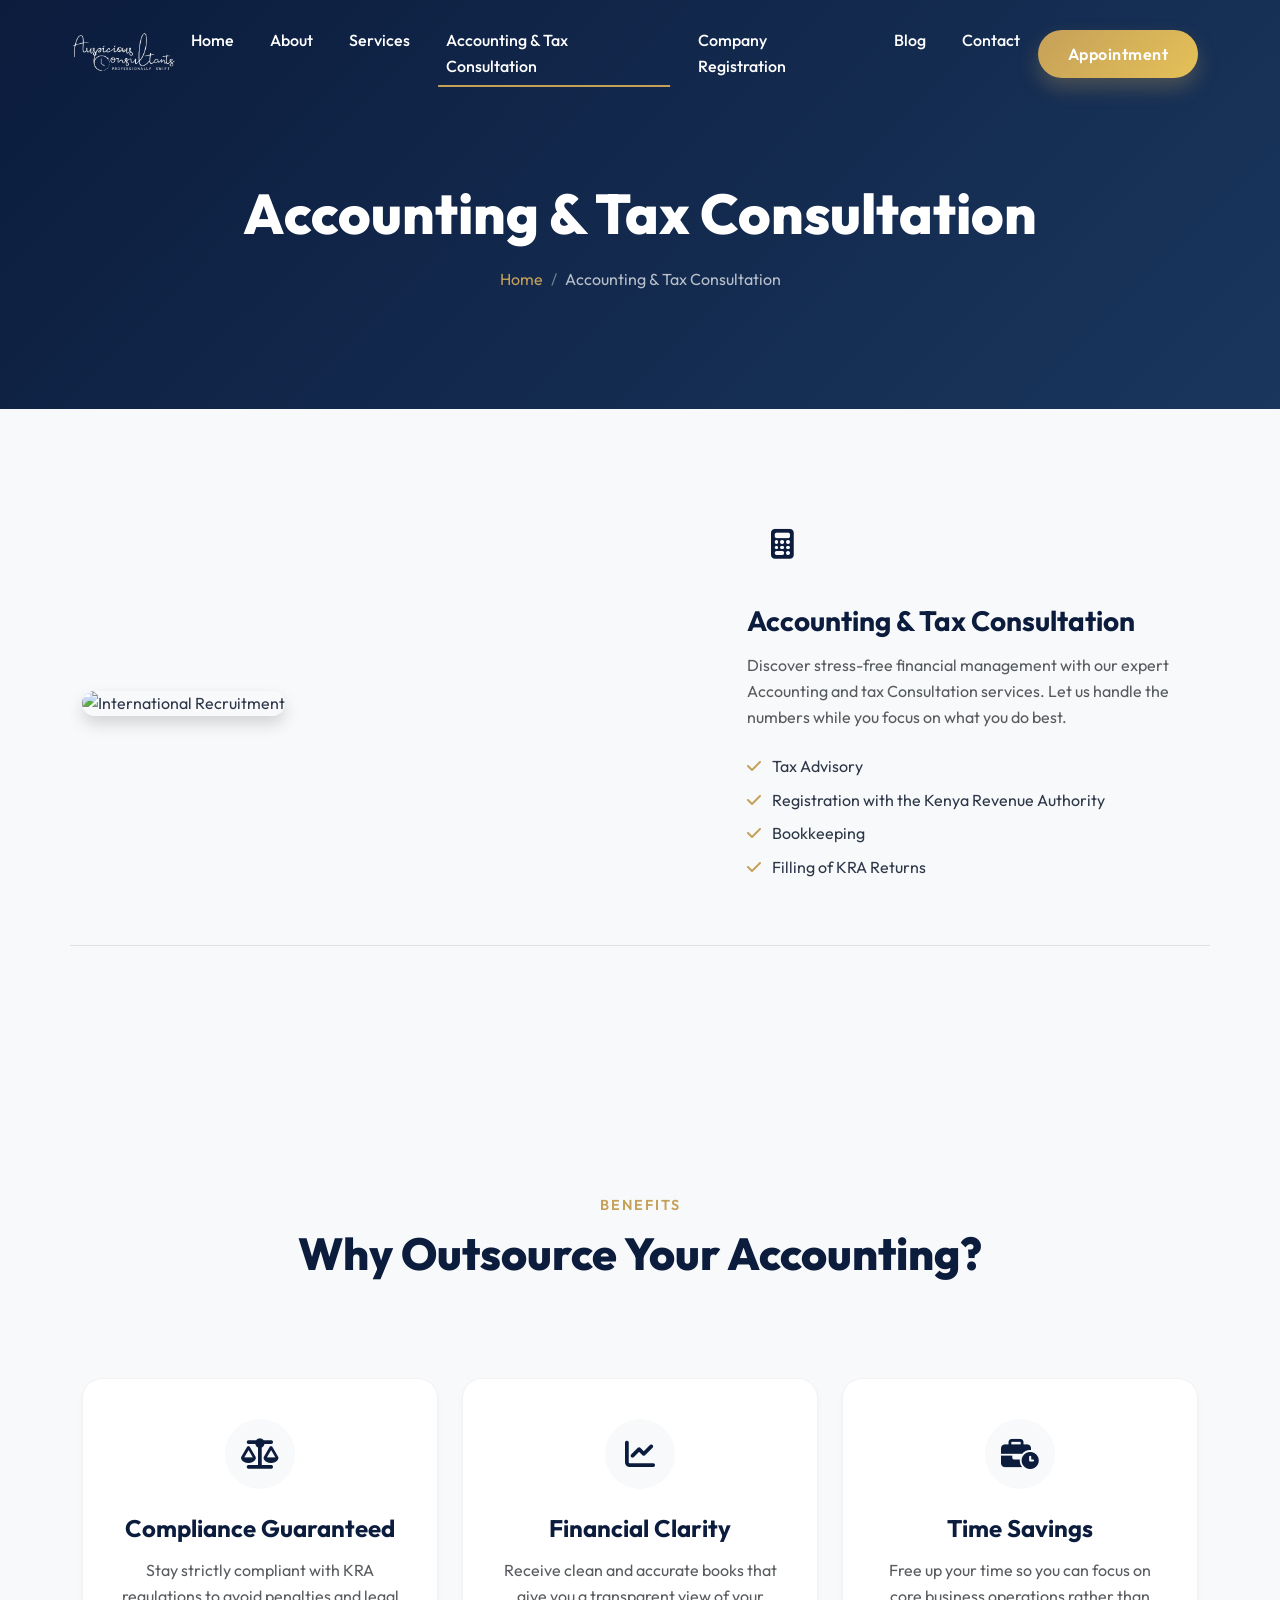
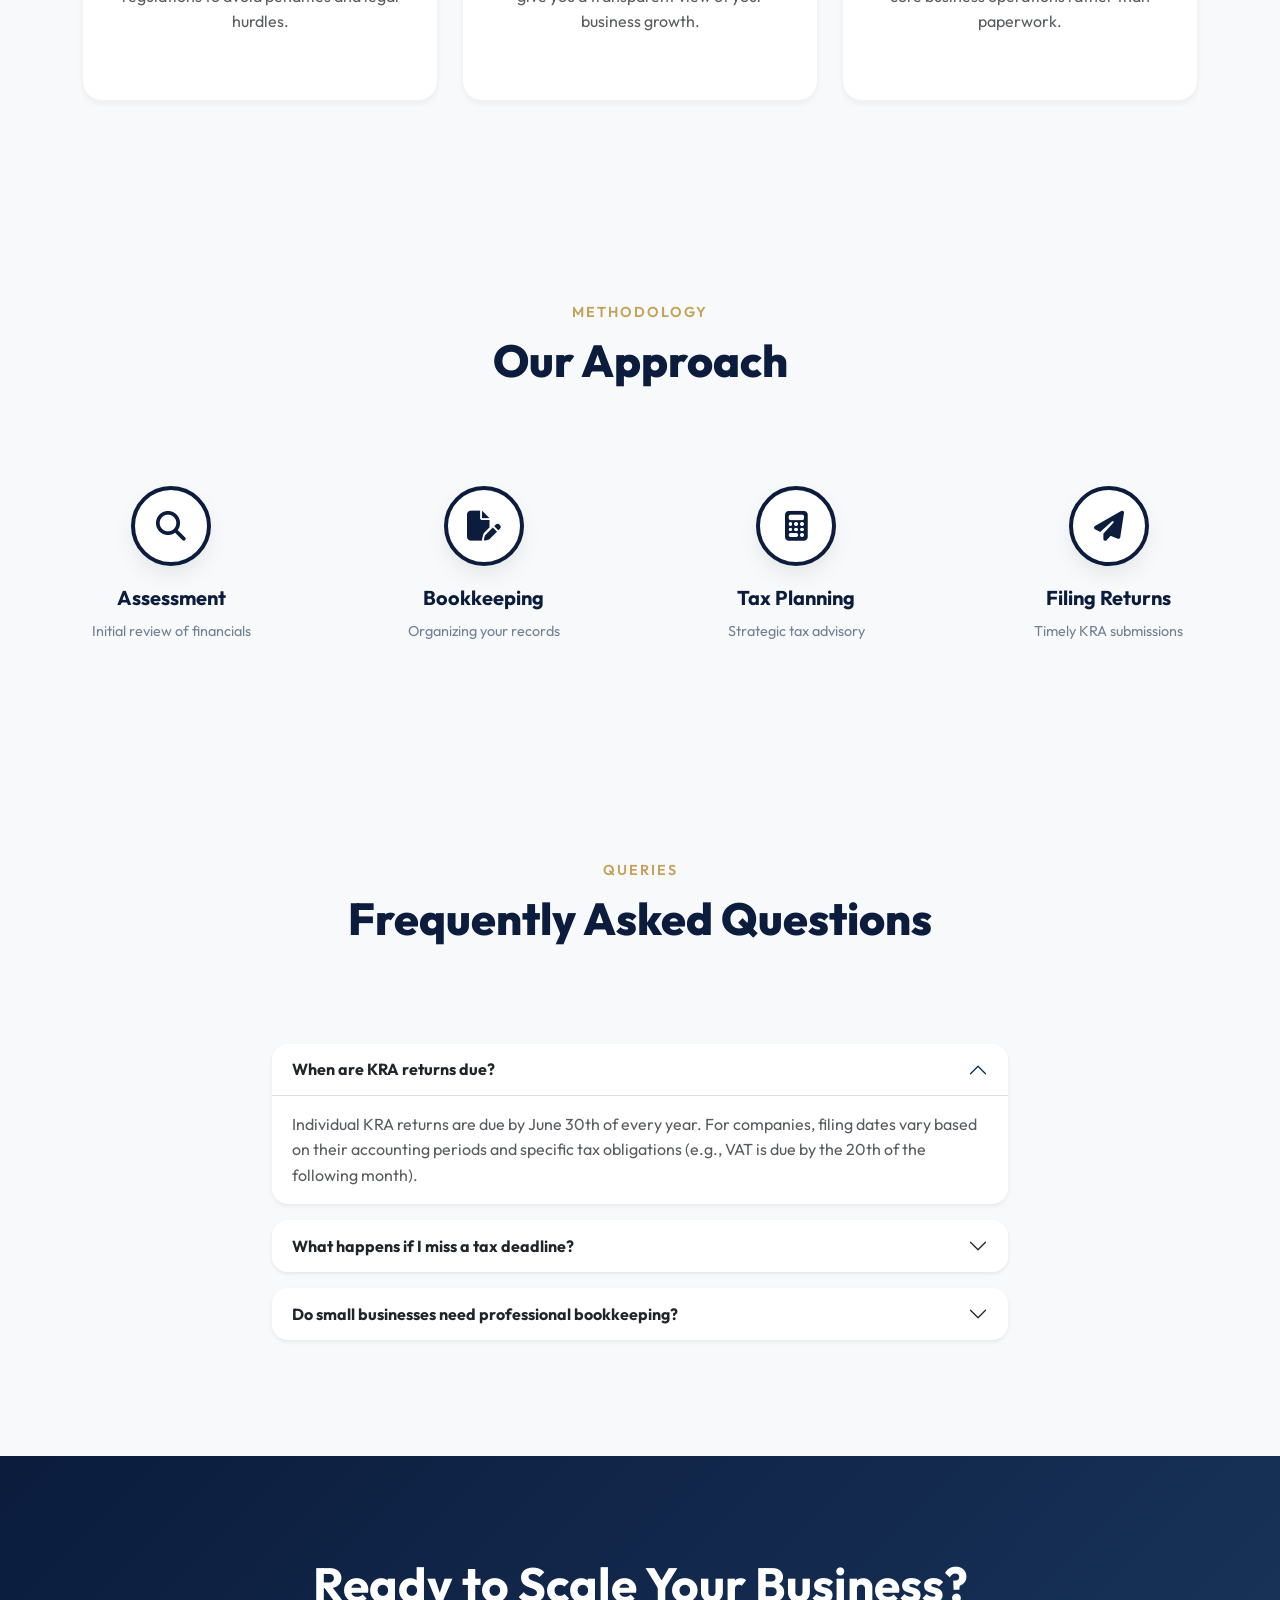
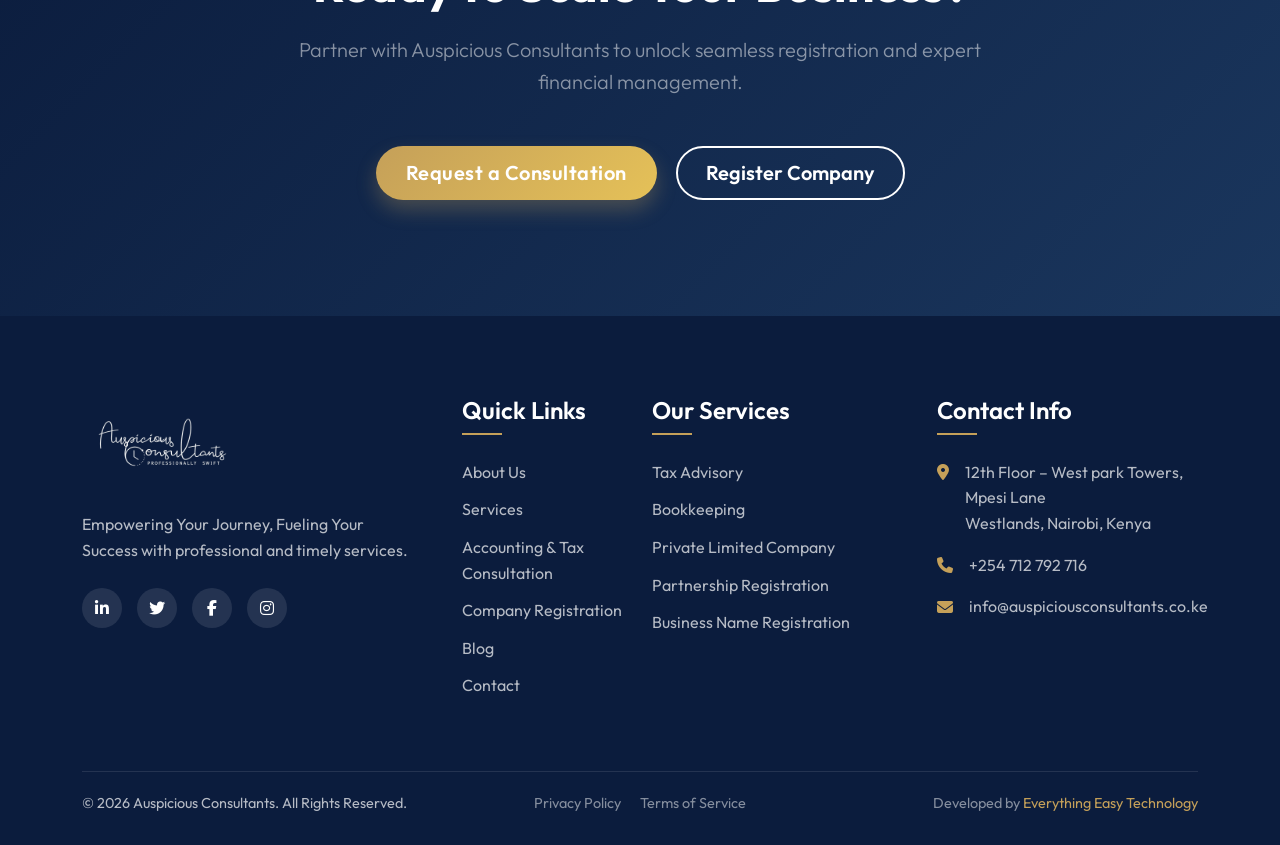
==== accounting-tax-consultation.html @ 60dd3db4 "first commit" ====
﻿<!DOCTYPE html>
<html lang="en">

<head>
    <meta charset="UTF-8">
    <meta name="viewport" content="width=device-width, initial-scale=1.0">
    <title>Accounting & Tax Consultation | Auspicious Consultants</title>
    <link href="https://fonts.googleapis.com/css2?family=Outfit:wght@300;400;500;600;700;800&display=swap"
        rel="stylesheet">
    <link href="https://cdn.jsdelivr.net/npm/bootstrap@5.3.0/dist/css/bootstrap.min.css" rel="stylesheet">
    <link rel="stylesheet" href="https://cdnjs.cloudflare.com/ajax/libs/font-awesome/6.4.0/css/all.min.css">
    <link href="https://unpkg.com/aos@2.3.1/dist/aos.css" rel="stylesheet">
    <link rel="stylesheet" href="css/style.css">
</head>

<body>

    <div id="nav-placeholder"></div>

    <!-- Page Header -->
    <section class="page-header">
        <div class="container">
            <h1 data-aos="fade-up">Accounting & Tax Consultation</h1>
            <nav aria-label="breadcrumb" data-aos="fade-up" data-aos-delay="100">
                <ol class="breadcrumb">
                    <li class="breadcrumb-item"><a href="index.html">Home</a></li>
                    <li class="breadcrumb-item active" aria-current="page">Accounting & Tax Consultation</li>
                </ol>
            </nav>
        </div>
    </section>

    <!-- Detailed Services -->
    <section class="section-padding">
        <div class="container">
            <div class="row align-items-center mb-5 pb-5 border-bottom" data-aos="fade-up">
                <div class="col-lg-6">
                    <img src="https://images.unsplash.com/photo-1573164713988-8665fc963095?auto=format&fit=crop&q=80&w=1000"
                        class="img-fluid rounded-4 shadow" alt="International Recruitment">
                </div>
                <div class="col-lg-5 offset-lg-1 mt-4 mt-lg-0">
                    <div class="service-icon"><i class="fa-solid fa-calculator"></i></div>
                    <h3 class="mb-3 text-primary-theme">Accounting & Tax Consultation</h3>
                    <p class="text-muted">Discover stress-free financial management with our expert Accounting and tax
                        Consultation services. Let us handle the numbers while you focus on what you do best.</p>
                    <ul class="list-unstyled mt-4">
                        <li class="mb-2"><i class="fa-solid fa-check text-accent me-2"></i> Tax Advisory</li>
                        <li class="mb-2"><i class="fa-solid fa-check text-accent me-2"></i> Registration with the Kenya
                            Revenue Authority</li>
                        <li class="mb-2"><i class="fa-solid fa-check text-accent me-2"></i> Bookkeeping</li>
                        <li class="mb-2"><i class="fa-solid fa-check text-accent me-2"></i> Filling of KRA Returns</li>
                    </ul>
                </div>
            </div>
        </div>
    </section>

    <!-- Why Outsource -->
    <section class="section-padding bg-light-gray">
        <div class="container">
            <div class="row text-center mb-5" data-aos="fade-up">
                <div class="col-lg-8 mx-auto">
                    <div class="section-title text-center">
                        <span class="section-subtitle">Benefits</span>
                        <h2>Why Outsource Your Accounting?</h2>
                    </div>
                </div>
            </div>
            <div class="row g-4">
                <div class="col-lg-4 col-md-6" data-aos="fade-up" data-aos-delay="100">
                    <div class="service-card text-center">
                        <div class="service-icon mx-auto"><i class="fa-solid fa-scale-balanced"></i></div>
                        <h4>Compliance Guaranteed</h4>
                        <p class="text-muted">Stay strictly compliant with KRA regulations to avoid penalties and legal
                            hurdles.</p>
                    </div>
                </div>
                <div class="col-lg-4 col-md-6" data-aos="fade-up" data-aos-delay="200">
                    <div class="service-card text-center">
                        <div class="service-icon mx-auto"><i class="fa-solid fa-chart-line"></i></div>
                        <h4>Financial Clarity</h4>
                        <p class="text-muted">Receive clean and accurate books that give you a transparent view of your
                            business growth.</p>
                    </div>
                </div>
                <div class="col-lg-4 col-md-6" data-aos="fade-up" data-aos-delay="300">
                    <div class="service-card text-center">
                        <div class="service-icon mx-auto"><i class="fa-solid fa-business-time"></i></div>
                        <h4>Time Savings</h4>
                        <p class="text-muted">Free up your time so you can focus on core business operations rather than
                            paperwork.</p>
                    </div>
                </div>
            </div>
        </div>
    </section>

    <!-- Our Process Timeline -->
    <section class="section-padding">
        <div class="container">
            <div class="row text-center mb-5" data-aos="fade-up">
                <div class="col-lg-8 mx-auto">
                    <div class="section-title text-center">
                        <span class="section-subtitle">Methodology</span>
                        <h2>Our Approach</h2>
                    </div>
                </div>
            </div>
            <div class="timeline" data-aos="fade-up" data-aos-delay="200">
                <div class="timeline-step">
                    <div class="timeline-icon"><i class="fa-solid fa-magnifying-glass"></i></div>
                    <div class="timeline-content">
                        <h5>Assessment</h5>
                        <p>Initial review of financials</p>
                    </div>
                </div>
                <div class="timeline-step">
                    <div class="timeline-icon"><i class="fa-solid fa-file-pen"></i></div>
                    <div class="timeline-content">
                        <h5>Bookkeeping</h5>
                        <p>Organizing your records</p>
                    </div>
                </div>
                <div class="timeline-step">
                    <div class="timeline-icon"><i class="fa-solid fa-calculator"></i></div>
                    <div class="timeline-content">
                        <h5>Tax Planning</h5>
                        <p>Strategic tax advisory</p>
                    </div>
                </div>
                <div class="timeline-step">
                    <div class="timeline-icon"><i class="fa-solid fa-paper-plane"></i></div>
                    <div class="timeline-content">
                        <h5>Filing Returns</h5>
                        <p>Timely KRA submissions</p>
                    </div>
                </div>
            </div>
        </div>
    </section>

    <!-- FAQ Section -->
    <section class="section-padding bg-light-gray">
        <div class="container">
            <div class="row align-items-center mb-5" data-aos="fade-up">
                <div class="col-lg-8 mx-auto text-center">
                    <div class="section-title">
                        <span class="section-subtitle">Queries</span>
                        <h2>Frequently Asked Questions</h2>
                    </div>
                </div>
            </div>
            <div class="row justify-content-center" data-aos="fade-up" data-aos-delay="100">
                <div class="col-lg-8">
                    <div class="accordion" id="accountingFaq">
                        <div class="accordion-item border-0 shadow-sm mb-3 rounded-4 overflow-hidden">
                            <h2 class="accordion-header">
                                <button class="accordion-button bg-white text-dark fw-bold" type="button"
                                    data-bs-toggle="collapse" data-bs-target="#faq1">
                                    When are KRA returns due?
                                </button>
                            </h2>
                            <div id="faq1" class="accordion-collapse collapse show" data-bs-parent="#accountingFaq">
                                <div class="accordion-body text-muted">
                                    Individual KRA returns are due by June 30th of every year. For companies, filing
                                    dates vary based on their accounting periods and specific tax obligations (e.g., VAT
                                    is due by the 20th of the following month).
                                </div>
                            </div>
                        </div>
                        <div class="accordion-item border-0 shadow-sm mb-3 rounded-4 overflow-hidden">
                            <h2 class="accordion-header">
                                <button class="accordion-button collapsed bg-white text-dark fw-bold" type="button"
                                    data-bs-toggle="collapse" data-bs-target="#faq2">
                                    What happens if I miss a tax deadline?
                                </button>
                            </h2>
                            <div id="faq2" class="accordion-collapse collapse" data-bs-parent="#accountingFaq">
                                <div class="accordion-body text-muted">
                                    Missing a tax deadline usually attracts penalties and interest from the Kenya
                                    Revenue Authority. We help you stay compliant by reminding you of due dates and
                                    filing on your behalf well in advance.
                                </div>
                            </div>
                        </div>
                        <div class="accordion-item border-0 shadow-sm mb-3 rounded-4 overflow-hidden">
                            <h2 class="accordion-header">
                                <button class="accordion-button collapsed bg-white text-dark fw-bold" type="button"
                                    data-bs-toggle="collapse" data-bs-target="#faq3">
                                    Do small businesses need professional bookkeeping?
                                </button>
                            </h2>
                            <div id="faq3" class="accordion-collapse collapse" data-bs-parent="#accountingFaq">
                                <div class="accordion-body text-muted">
                                    Absolutely. Professional bookkeeping ensures that your business finances are tracked
                                    accurately, which is essential for assessing business health, securing loans, and
                                    filing accurate tax returns.
                                </div>
                            </div>
                        </div>
                    </div>
                </div>
            </div>
        </div>
    </section>

    <!-- Call to Action -->
    <section class="cta-section">
        <div class="container">
            <div class="row justify-content-center">
                <div class="col-lg-8 text-center cta-content" data-aos="zoom-in">
                    <h2>Ready to Scale Your Business?</h2>
                    <p class="lead mb-5 text-white-50">Partner with Auspicious Consultants to unlock seamless
                        registration and expert financial management.</p>
                    <a href="contact.html" class="btn btn-premium btn-lg me-3 mb-3">Request a Consultation</a>
                    <a href="company-registration.html"
                        class="btn btn-outline-premium text-white border-white btn-lg mb-3">Register Company</a>
                </div>
            </div>
        </div>
    </section>

    <div id="footer-placeholder"></div>

    <script src="https://cdn.jsdelivr.net/npm/bootstrap@5.3.0/dist/js/bootstrap.bundle.min.js"></script>
    <script src="https://unpkg.com/aos@2.3.1/dist/aos.js"></script>
    <script src="js/main.js"></script>
</body>

</html>
---- css/style.css ----
:root {
  --primary-color: #0b1c3d; /* Deep Navy Blue */
  --secondary-color: #1a365d;
  --accent-color: #c5a059; /* Premium Gold */
  --accent-hover: #d4af37;
  --text-dark: #2d3748;
  --text-light: #718096;
  --bg-light: #f8f9fa; /* Soft Gray */
  --white: #ffffff;
  --glass-bg: rgba(255, 255, 255, 0.1);
  --glass-border: rgba(255, 255, 255, 0.2);
  --shadow-sm: 0 4px 6px -1px rgba(0, 0, 0, 0.05);
  --shadow-md: 0 10px 25px -5px rgba(0, 0, 0, 0.1);
  --shadow-lg: 0 25px 50px -12px rgba(0, 0, 0, 0.15);
  --transition: all 0.3s cubic-bezier(0.25, 0.8, 0.25, 1);
  --gradient-gold: linear-gradient(135deg, #c5a059 0%, #e5c158 100%);
  --gradient-dark: linear-gradient(135deg, #0b1c3d 0%, #1a365d 100%);
}

body,
html {
  font-family: "Outfit", sans-serif;
  color: var(--text-dark);
  background-color: var(--bg-light);
  line-height: 1.6;
  overflow-x: hidden !important;
  width: 100%;
  position: relative;
}

h1,
h2,
h3,
h4,
h5,
h6 {
  font-weight: 700;
  color: var(--primary-color);
  margin-bottom: 1rem;
}

a {
  text-decoration: none;
  color: var(--primary-color);
  transition: var(--transition);
}

a:hover {
  color: var(--accent-color);
}

/* Utilities */
.text-primary-theme {
  color: var(--primary-color) !important;
}
.text-accent {
  color: var(--accent-color) !important;
}
.bg-primary-theme {
  background-color: var(--primary-color) !important;
}
.bg-accent {
  background-color: var(--accent-color) !important;
}
.bg-light-gray {
  background-color: var(--bg-light) !important;
}
.section-padding {
  padding: 100px 0;
}

/* Buttons */
.btn-premium {
  background: var(--gradient-gold);
  color: var(--white);
  border: none;
  padding: 12px 30px;
  border-radius: 50px;
  font-weight: 600;
  letter-spacing: 0.5px;
  transition: var(--transition);
  box-shadow: 0 10px 20px rgba(197, 160, 89, 0.3);
  position: relative;
  overflow: hidden;
  z-index: 1;
}

.btn-premium::before {
  content: "";
  position: absolute;
  top: 0;
  left: 0;
  right: 0;
  bottom: 0;
  background: linear-gradient(135deg, #e5c158 0%, #c5a059 100%);
  z-index: -1;
  transition: opacity 0.3s ease;
  opacity: 0;
}

.btn-premium:hover {
  color: var(--white);
  transform: translateY(-3px);
  box-shadow: 0 15px 25px rgba(197, 160, 89, 0.4);
}

.btn-premium:hover::before {
  opacity: 1;
}

.btn-outline-premium {
  background: transparent;
  color: var(--primary-color);
  border: 2px solid var(--accent-color);
  padding: 10px 28px;
  border-radius: 50px;
  font-weight: 600;
  transition: var(--transition);
}

.btn-outline-premium:hover {
  background: var(--accent-color);
  color: var(--white);
  transform: translateY(-3px);
}

/* Navbar */
.navbar {
  transition: var(--transition);
  padding: 20px 0;
  background: transparent;
  z-index: 1030;
}

.navbar.scrolled {
  background: rgba(255, 255, 255, 0.95);
  padding: 5px 0;
  box-shadow: var(--shadow-sm);
}

.navbar-brand {
  font-size: 1.8rem;
  font-weight: 800;
  color: var(--white) !important;
  letter-spacing: 1px;
}

.navbar.scrolled .navbar-brand {
  color: var(--primary-color) !important;
}

.navbar-brand span {
  color: var(--accent-color);
}

.navbar-logo.logo-white {
  transform: scale(1.6);
}

/* Mobile Navbar - Remove scaling */
@media (max-width: 991px) {
  .navbar-logo.logo-white {
    transform: scale(1);
  }

  .navbar {
    padding: 1px 0;
  }

  .offcanvas-body {
    overflow-y: auto;
    min-height: 100svh;
  }
}

.nav-link {
  color: var(--white) !important;
  font-weight: 500;
  margin: 0 10px;
  position: relative;
}

.navbar.scrolled .nav-link {
  color: var(--primary-color) !important;
}

.nav-link::after {
  content: "";
  position: absolute;
  width: 0;
  height: 2px;
  bottom: 0;
  left: 50%;
  background-color: var(--accent-color);
  transition: all 0.3s ease;
  transform: translateX(-50%);
}

.nav-link:hover::after,
.nav-link.active::after {
  width: 100%;
}

.navbar.scrolled .nav-link:hover,
.navbar.scrolled .nav-link.active {
  color: var(--accent-color) !important;
}

/* Hero Section */
.hero {
  position: relative;
  height: 100vh;
  min-height: 800px;
  background: var(--gradient-dark);
  display: flex;
  align-items: center;
  overflow: hidden;
  color: var(--white);
}

.hero::after {
  content: "";
  position: absolute;
  top: 0;
  right: 0;
  bottom: 0;
  left: 0;
  background: url("https://images.unsplash.com/photo-1497366216548-37526070297c?auto=format&fit=crop&q=80&w=1920")
    center/cover no-repeat;
  opacity: 0.15;
  mix-blend-mode: luminosity;
}

.hero-content {
  position: relative;
  z-index: 2;
}

.hero-subtitle {
  color: var(--accent-color);
  font-weight: 600;
  letter-spacing: 2px;
  text-transform: uppercase;
  margin-bottom: 20px;
  display: inline-block;
}

.hero-title {
  font-size: 4.5rem;
  font-weight: 800;
  line-height: 1.1;
  margin-bottom: 30px;
  color: var(--white);
}

.hero-text {
  font-size: 1.2rem;
  color: rgba(255, 255, 255, 0.8);
  margin-bottom: 40px;
  max-width: 500px;
}

/* Hero Right Side - Glassmorphism cards */
.hero-visual {
  position: relative;
  z-index: 2;
  height: 500px;
  display: flex;
  align-items: center;
  justify-content: center;
  /* background: red; */
}

.glass-card {
  background: var(--glass-bg);
  backdrop-filter: blur(12px);
  -webkit-backdrop-filter: blur(12px);
  border: 1px solid var(--glass-border);
  border-radius: 24px;
  padding: 30px;
  box-shadow: 0 30px 60px rgba(0, 0, 0, 0.3);
  position: absolute;
  transition: transform 0.5s ease;
}

.glass-card:hover {
  transform: translateY(-10px);
}

.gc-1 {
  top: 10%;
  left: 0;
  width: 280px;
  animation: float 6s ease-in-out infinite;
}

.gc-2 {
  bottom: 0%;
  right: 60%;
  width: 250px;
  animation: float 8s ease-in-out infinite alternate;
}

.gc-3 {
  top: 40%;
  left: 40%;
  width: 320px;
  z-index: 3;
  animation: float 7s ease-in-out infinite reverse;
}

.glass-icon {
  width: 60px;
  height: 60px;
  background: rgba(255, 255, 255, 0.15);
  border-radius: 50%;
  display: flex;
  align-items: center;
  justify-content: center;
  font-size: 24px;
  color: var(--accent-color);
  margin-bottom: 20px;
}

@keyframes float {
  0% {
    transform: translateY(0px);
  }
  50% {
    transform: translateY(-20px);
  }
  100% {
    transform: translateY(0px);
  }
}

.hover-lift {
  transition: transform 0.3s ease;
}

.hover-lift:hover {
  transform: translateY(-10px);
}

/* Section Titles */
.section-title {
  position: relative;
  margin-bottom: 50px;
}

.section-subtitle {
  color: var(--accent-color);
  font-weight: 600;
  text-transform: uppercase;
  letter-spacing: 2px;
  margin-bottom: 10px;
  display: block;
  font-size: 0.9rem;
}

.section-title h2 {
  font-size: 2.8rem;
  font-weight: 800;
  color: var(--primary-color);
}

/* Companies Slider */
.trusted-by {
  background: var(--white);
  padding: 60px 0;
  border-bottom: 1px solid rgba(0, 0, 0, 0.05);
}

.logo-slider {
  display: flex;
  align-items: center;
  justify-content: space-between;
  opacity: 0.6;
  filter: grayscale(100%);
  transition: var(--transition);
}

.logo-slider:hover {
  opacity: 1;
  filter: grayscale(0%);
}

.logo-slider img {
  max-height: 40px;
  width: auto;
  margin: 0 20px;
  transition: all 0.3s ease;
}

.logo-slider img:hover {
  transform: scale(1.1);
  filter: grayscale(0%);
  opacity: 1;
}

/* About Section */
.about-image {
  position: relative;
  border-radius: 20px;
  overflow: hidden;
  box-shadow: var(--shadow-lg);
}

.about-image img {
  width: 100%;
  display: block;
  transition: transform 0.5s ease;
}

.about-image:hover img {
  transform: scale(1.05);
}

.experience-badge {
  position: absolute;
  bottom: -30px;
  right: -30px;
  background: var(--gradient-gold);
  color: var(--white);
  padding: 40px;
  border-radius: 50%;
  text-align: center;
  box-shadow: 0 15px 30px rgba(197, 160, 89, 0.4);
  z-index: 2;
  width: 180px;
  height: 180px;
  display: flex;
  flex-direction: column;
  justify-content: center;
  align-items: center;
}

.experience-badge h3 {
  font-size: 3rem;
  font-weight: 800;
  color: var(--white);
  margin: 0;
  line-height: 1;
}

.experience-badge p {
  font-size: 1rem;
  font-weight: 600;
  margin: 0;
  text-transform: uppercase;
  letter-spacing: 1px;
}

/* Services */
.service-card {
  background: var(--white);
  border-radius: 20px;
  padding: 40px 30px;
  box-shadow: var(--shadow-sm);
  transition: var(--transition);
  position: relative;
  z-index: 1;
  overflow: hidden;
  height: 100%;
  border: 1px solid rgba(0, 0, 0, 0.05);
}

.service-card::before {
  content: "";
  position: absolute;
  top: 0;
  left: 0;
  right: 0;
  height: 4px;
  background: var(--gradient-gold);
  transform: scaleX(0);
  transform-origin: left;
  transition: transform 0.4s ease;
}

.service-card:hover {
  transform: translateY(-10px);
  box-shadow: var(--shadow-lg);
}

.service-card:hover::before {
  transform: scaleX(1);
}

.service-icon {
  width: 70px;
  height: 70px;
  background: var(--bg-light);
  border-radius: 50%;
  display: flex;
  align-items: center;
  justify-content: center;
  font-size: 30px;
  color: var(--primary-color);
  margin-bottom: 25px;
  transition: var(--transition);
}

.service-card:hover .service-icon {
  background: var(--primary-color);
  color: var(--white);
}

.service-card h4 {
  font-weight: 700;
  margin-bottom: 15px;
}

.service-card p {
  color: var(--text-light);
  margin-bottom: 25px;
}

.service-link {
  color: var(--accent-color);
  font-weight: 600;
  display: inline-flex;
  align-items: center;
}

.service-link i {
  margin-left: 5px;
  transition: transform 0.3s ease;
}

.service-card:hover .service-link i {
  transform: translateX(5px);
}

/* Industries Section */
.industry-card {
  position: relative;
  border-radius: 20px;
  overflow: hidden;
  height: 300px;
  margin-bottom: 30px;
  box-shadow: var(--shadow-md);
}

.industry-card img {
  width: 100%;
  height: 100%;
  object-fit: cover;
  transition: transform 0.7s ease;
}

.industry-overlay {
  position: absolute;
  top: 0;
  left: 0;
  right: 0;
  bottom: 0;
  background: linear-gradient(
    to top,
    rgba(11, 28, 61, 0.9) 0%,
    rgba(11, 28, 61, 0.2) 100%
  );
  display: flex;
  flex-direction: column;
  justify-content: flex-end;
  padding: 30px;
  color: var(--white);
  transition: var(--transition);
}

.industry-card:hover img {
  transform: scale(1.1);
}

.industry-card:hover .industry-overlay {
  background: linear-gradient(
    to top,
    rgba(11, 28, 61, 0.95) 0%,
    rgba(197, 160, 89, 0.6) 100%
  );
}

.industry-overlay h4 {
  color: var(--white);
  margin-bottom: 5px;
  transform: translateY(10px);
  transition: all 0.4s ease;
}

.industry-overlay i {
  font-size: 30px;
  color: var(--accent-color);
  margin-bottom: 15px;
  opacity: 0;
  transform: translateY(20px);
  transition: all 0.4s ease 0.1s;
}

.industry-card:hover .industry-overlay h4 {
  transform: translateY(0);
}

.industry-card:hover .industry-overlay i {
  opacity: 1;
  transform: translateY(0);
}

/* Countries Section */
.country-card {
  background: var(--white);
  border-radius: 20px;
  overflow: hidden;
  box-shadow: var(--shadow-sm);
  transition: var(--transition);
  text-align: center;
  padding: 40px 20px;
  margin-bottom: 30px;
}

.country-card:hover {
  transform: translateY(-10px);
  box-shadow: var(--shadow-md);
  border-color: var(--accent-color);
}

.country-flag {
  width: 80px;
  height: 80px;
  border-radius: 50%;
  object-fit: cover;
  margin: 0 auto 20px;
  border: 3px solid var(--bg-light);
  box-shadow: 0 5px 15px rgba(0, 0, 0, 0.1);
  transition: transform 0.4s ease;
}

.country-card:hover .country-flag {
  transform: scale(1.1);
  border-color: var(--accent-color);
}

/* Timeline */
.timeline {
  position: relative;
  max-width: 1200px;
  margin: 0 auto;
  display: flex;
  justify-content: space-between;
}

.timeline::before {
  content: "";
  position: absolute;
  top: 40px;
  left: 0;
  width: 100%;
  height: 4px;
  background: var(--bg-light);
  z-index: 1;
}

.timeline-step {
  position: relative;
  z-index: 2;
  width: 16%;
  text-align: center;
}

.timeline-icon {
  width: 80px;
  height: 80px;
  background: var(--white);
  border: 4px solid var(--primary-color);
  border-radius: 50%;
  display: flex;
  align-items: center;
  justify-content: center;
  font-size: 30px;
  color: var(--primary-color);
  margin: 0 auto 20px;
  transition: var(--transition);
  box-shadow: var(--shadow-md);
}

.timeline-step:hover .timeline-icon {
  background: var(--primary-color);
  color: var(--white);
  border-color: var(--accent-color);
  transform: scale(1.1);
}

.timeline-content h5 {
  font-weight: 700;
  margin-bottom: 10px;
}

.timeline-content p {
  font-size: 0.9rem;
  color: var(--text-light);
}

/* Featured Jobs */
.job-card {
  background: var(--white);
  border-radius: 15px;
  padding: 30px;
  box-shadow: var(--shadow-sm);
  transition: var(--transition);
  border-left: 4px solid transparent;
}

.job-card:hover {
  transform: translateX(10px);
  box-shadow: var(--shadow-md);
  border-left-color: var(--accent-color);
}

.job-title {
  font-size: 1.4rem;
  font-weight: 700;
  margin-bottom: 15px;
  color: var(--primary-color);
}

.job-meta {
  display: flex;
  flex-wrap: wrap;
  gap: 15px;
  margin-bottom: 20px;
}

.job-meta span {
  display: flex;
  align-items: center;
  color: var(--text-light);
  font-size: 0.9rem;
}

.job-meta i {
  color: var(--accent-color);
  margin-right: 8px;
}

/* Why Choose Us */
.feature-card {
  text-align: center;
  padding: 40px 20px;
  background: var(--white);
  border-radius: 20px;
  box-shadow: var(--shadow-sm);
  transition: var(--transition);
}

.feature-card:hover {
  transform: translateY(-10px);
  box-shadow: var(--shadow-md);
}

.feature-icon {
  width: 80px;
  height: 80px;
  background: rgba(197, 160, 89, 0.1);
  border-radius: 50%;
  display: flex;
  align-items: center;
  justify-content: center;
  font-size: 35px;
  color: var(--accent-color);
  margin: 0 auto 20px;
  transition: var(--transition);
}

.feature-card:hover .feature-icon {
  background: var(--accent-color);
  color: var(--white);
  transform: rotateY(180deg);
}

/* CTA Section */
.cta-section {
  background: var(--gradient-dark);
  padding: 100px 0;
  position: relative;
  overflow: hidden;
  color: var(--white);
}

.cta-section::after {
  content: "";
  position: absolute;
  top: 0;
  left: 0;
  right: 0;
  bottom: 0;
  background: url("https://images.unsplash.com/photo-1497366216548-37526070297c?auto=format&fit=crop&q=80&w=1920")
    center/cover no-repeat;
  opacity: 0.1;
  mix-blend-mode: overlay;
}

.cta-content {
  position: relative;
  z-index: 2;
  text-align: center;
}

.cta-content h2 {
  color: var(--white);
  font-size: 3rem;
  margin-bottom: 20px;
}

/* Footer */
.footer {
  background: var(--primary-color);
  color: rgba(255, 255, 255, 0.7);
  padding: 80px 0 30px;
  position: relative;
}

.footer-logo {
  font-size: 2rem;
  font-weight: 800;
  color: var(--white) !important;
  margin-bottom: 20px;
  display: inline-block;
}

.footer-logo span {
  color: var(--accent-color);
}

.footer-widget h4 {
  color: var(--white);
  font-weight: 600;
  margin-bottom: 25px;
  position: relative;
  padding-bottom: 10px;
}

.footer-widget h4::after {
  content: "";
  position: absolute;
  left: 0;
  bottom: 0;
  width: 40px;
  height: 2px;
  background: var(--accent-color);
}

.footer-links {
  list-style: none;
  padding: 0;
  margin: 0;
}

.footer-links li {
  margin-bottom: 12px;
}

.footer-links a {
  color: rgba(255, 255, 255, 0.7);
  transition: var(--transition);
}

.footer-links a:hover {
  color: var(--accent-color);
  padding-left: 5px;
}

.social-icons {
  display: flex;
  gap: 15px;
  margin-top: 25px;
}

.social-icons a {
  width: 40px;
  height: 40px;
  background: rgba(255, 255, 255, 0.1);
  display: flex;
  align-items: center;
  justify-content: center;
  border-radius: 50%;
  color: var(--white);
  transition: var(--transition);
}

.social-icons a:hover {
  background: var(--accent-color);
  transform: translateY(-3px);
}

.footer-bottom {
  margin-top: 60px;
  padding-top: 20px;
  border-top: 1px solid rgba(255, 255, 255, 0.1);
  text-align: center;
  font-size: 0.9rem;
}

/* Floating Elements */
.scroll-top {
  position: fixed;
  bottom: 30px;
  right: 30px;
  width: 50px;
  height: 50px;
  background: var(--accent-color);
  color: var(--white);
  border-radius: 50%;
  display: flex;
  align-items: center;
  justify-content: center;
  font-size: 20px;
  box-shadow: var(--shadow-md);
  cursor: pointer;
  opacity: 0;
  visibility: hidden;
  transition: var(--transition);
  z-index: 999;
}

.scroll-top.active {
  opacity: 1;
  visibility: visible;
}

.scroll-top:hover {
  background: var(--primary-color);
  transform: translateY(-5px);
  color: var(--white);
}

.whatsapp-float {
  position: fixed;
  bottom: 90px;
  right: 30px;
  width: 60px;
  height: 60px;
  background: #25d366;
  color: var(--white);
  border-radius: 50%;
  display: flex;
  align-items: center;
  justify-content: center;
  font-size: 35px;
  box-shadow: var(--shadow-md);
  z-index: 999;
  transition: var(--transition);
}

.whatsapp-float:hover {
  transform: scale(1.1);
  color: var(--white);
}

/* Page Headers */
.page-header {
  padding: 180px 0 100px;
  background: var(--gradient-dark);
  text-align: center;
  color: var(--white);
  position: relative;
}

.page-header h1 {
  color: var(--white);
  font-size: 3.5rem;
  font-weight: 800;
  margin-bottom: 20px;
}

.breadcrumb {
  justify-content: center;
  background: transparent;
  padding: 0;
}

.breadcrumb-item a {
  color: var(--accent-color);
}

.breadcrumb-item.active {
  color: rgba(255, 255, 255, 0.7);
}

.breadcrumb-item + .breadcrumb-item::before {
  color: rgba(255, 255, 255, 0.4);
}

/* Forms */
.form-floating > label {
  color: var(--text-light);
}

.form-control:focus {
  border-color: var(--accent-color);
  box-shadow: 0 0 0 0.25rem rgba(197, 160, 89, 0.25);
}

/* Responsive Overrides */
@media (max-width: 1199.98px) {
  .hero-title {
    font-size: 3.5rem;
  }
}

@media (max-width: 991.98px) {
  .hero-title {
    font-size: 3rem;
  }
  .timeline {
    flex-direction: column;
  }
  .timeline::before {
    left: 40px;
    top: 0;
    width: 4px;
    height: 100%;
  }
  .timeline-step {
    width: 100%;
    display: flex;
    text-align: left;
    margin-bottom: 30px;
  }
  .timeline-icon {
    margin: 0 20px 0 0;
    flex-shrink: 0;
  }
  .experience-badge {
    bottom: -20px;
    right: -10px;
    width: 120px;
    height: 120px;
    padding: 20px;
  }
  .experience-badge h3 {
    font-size: 2rem;
  }
  .experience-badge p {
    font-size: 0.8rem;
  }

  /* Navbar Mobile */
  .navbar {
    max-width: 100%;
    overflow-x: hidden;
  }
  .navbar-brand {
    max-width: 70%;
  }
  .navbar-collapse {
    background: var(--primary-color);
    padding: 20px;
    border-radius: 10px;
    margin-top: 15px;
    box-shadow: var(--shadow-lg);
    width: 100%;
    box-sizing: border-box;
  }
  .navbar.scrolled .navbar-collapse {
    background: var(--white);
    border: 1px solid rgba(0, 0, 0, 0.05);
  }
  .navbar.scrolled .nav-link {
    color: var(--primary-color) !important;
  }
  .navbar.scrolled .nav-link:hover,
  .navbar.scrolled .nav-link.active {
    color: var(--accent-color) !important;
  }
  .navbar-toggler {
    background: rgba(255, 255, 255, 0.1);
    border: 1px solid rgba(255, 255, 255, 0.2);
    padding: 8px 12px;
  }
  .navbar.scrolled .navbar-toggler {
    background: var(--bg-light);
    border-color: rgba(0, 0, 0, 0.1);
  }
  /* Fix toggler icon colors */
  .navbar-dark .navbar-toggler-icon {
    filter: invert(1) brightness(100);
  }
  .navbar-light .navbar-toggler-icon {
    filter: none;
  }
  .nav-link::after {
    display: none; /* Hide hover underline on mobile */
  }
  .navbar-nav {
    margin-bottom: 15px;
  }

  /* Offcanvas specific overrides */
  .navbar .offcanvas .nav-link,
  .navbar.scrolled .offcanvas .nav-link {
    color: var(--white) !important;
  }
  .navbar .offcanvas .nav-link:hover,
  .navbar.scrolled .offcanvas .nav-link:hover,
  .navbar .offcanvas .nav-link.active,
  .navbar.scrolled .offcanvas .nav-link.active {
    color: var(--accent-color) !important;
  }

  .page-header {
    padding: 150px 0 80px;
  }
  .page-header h1 {
    font-size: 2.8rem;
  }
}

@media (max-width: 767.98px) {
  .section-padding {
    padding: 60px 0;
  }
  .hero {
    text-align: center;
    min-height: 100vh;
  }
  .hero-title {
    font-size: 2.5rem;
  }
  .hero-text {
    margin: 0 auto 30px;
    font-size: 1.1rem;
  }
  .hero-visual {
    display: none;
  }
  .section-title h2 {
    font-size: 2rem;
  }
  .section-title {
    margin-bottom: 30px;
  }

  .hero .d-flex.gap-3 {
    flex-direction: column;
    align-items: center;
  }
  .hero .d-flex.gap-3 .btn {
    width: 100%;
    max-width: 300px;
  }

  .page-header {
    padding: 120px 0 60px;
  }
  .page-header h1 {
    font-size: 2.2rem;
  }

  .cta-section h2 {
    font-size: 2rem;
  }
  .cta-section .btn {
    width: 100%;
    margin-bottom: 15px;
  }

  .footer {
    padding: 60px 0 30px;
    text-align: center;
  }
  .footer-widget h4::after {
    left: 50%;
    transform: translateX(-50%);
  }
  .social-icons {
    justify-content: center;
  }
  .footer-links li.d-flex {
    flex-direction: column;
    align-items: center !important;
  }
  .footer-links li.d-flex i {
    margin-right: 0 !important;
    margin-bottom: 10px;
  }
  .footer-bottom .row > div {
    text-align: center !important;
    margin-bottom: 10px;
  }

  /* Blog Post Padding Override */
  .bg-white.p-5 {
    padding: 2rem !important;
  }
}
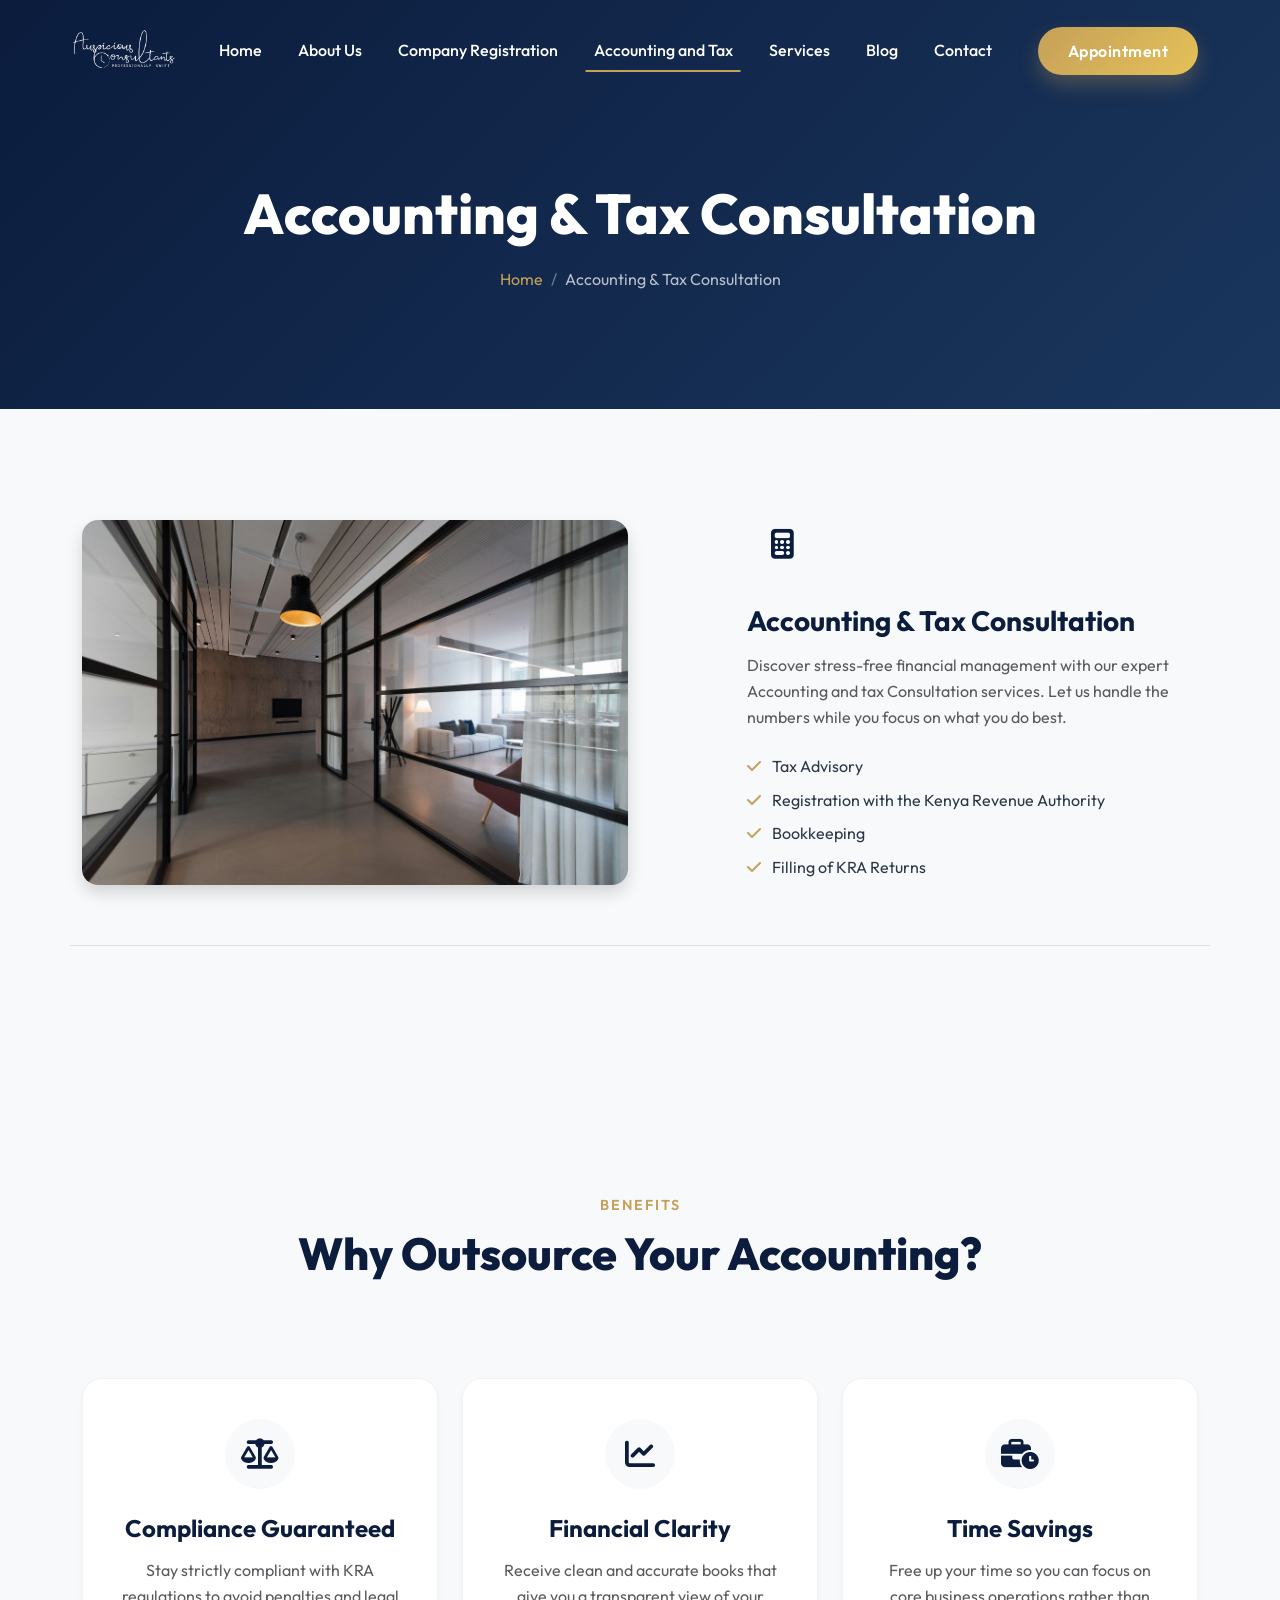
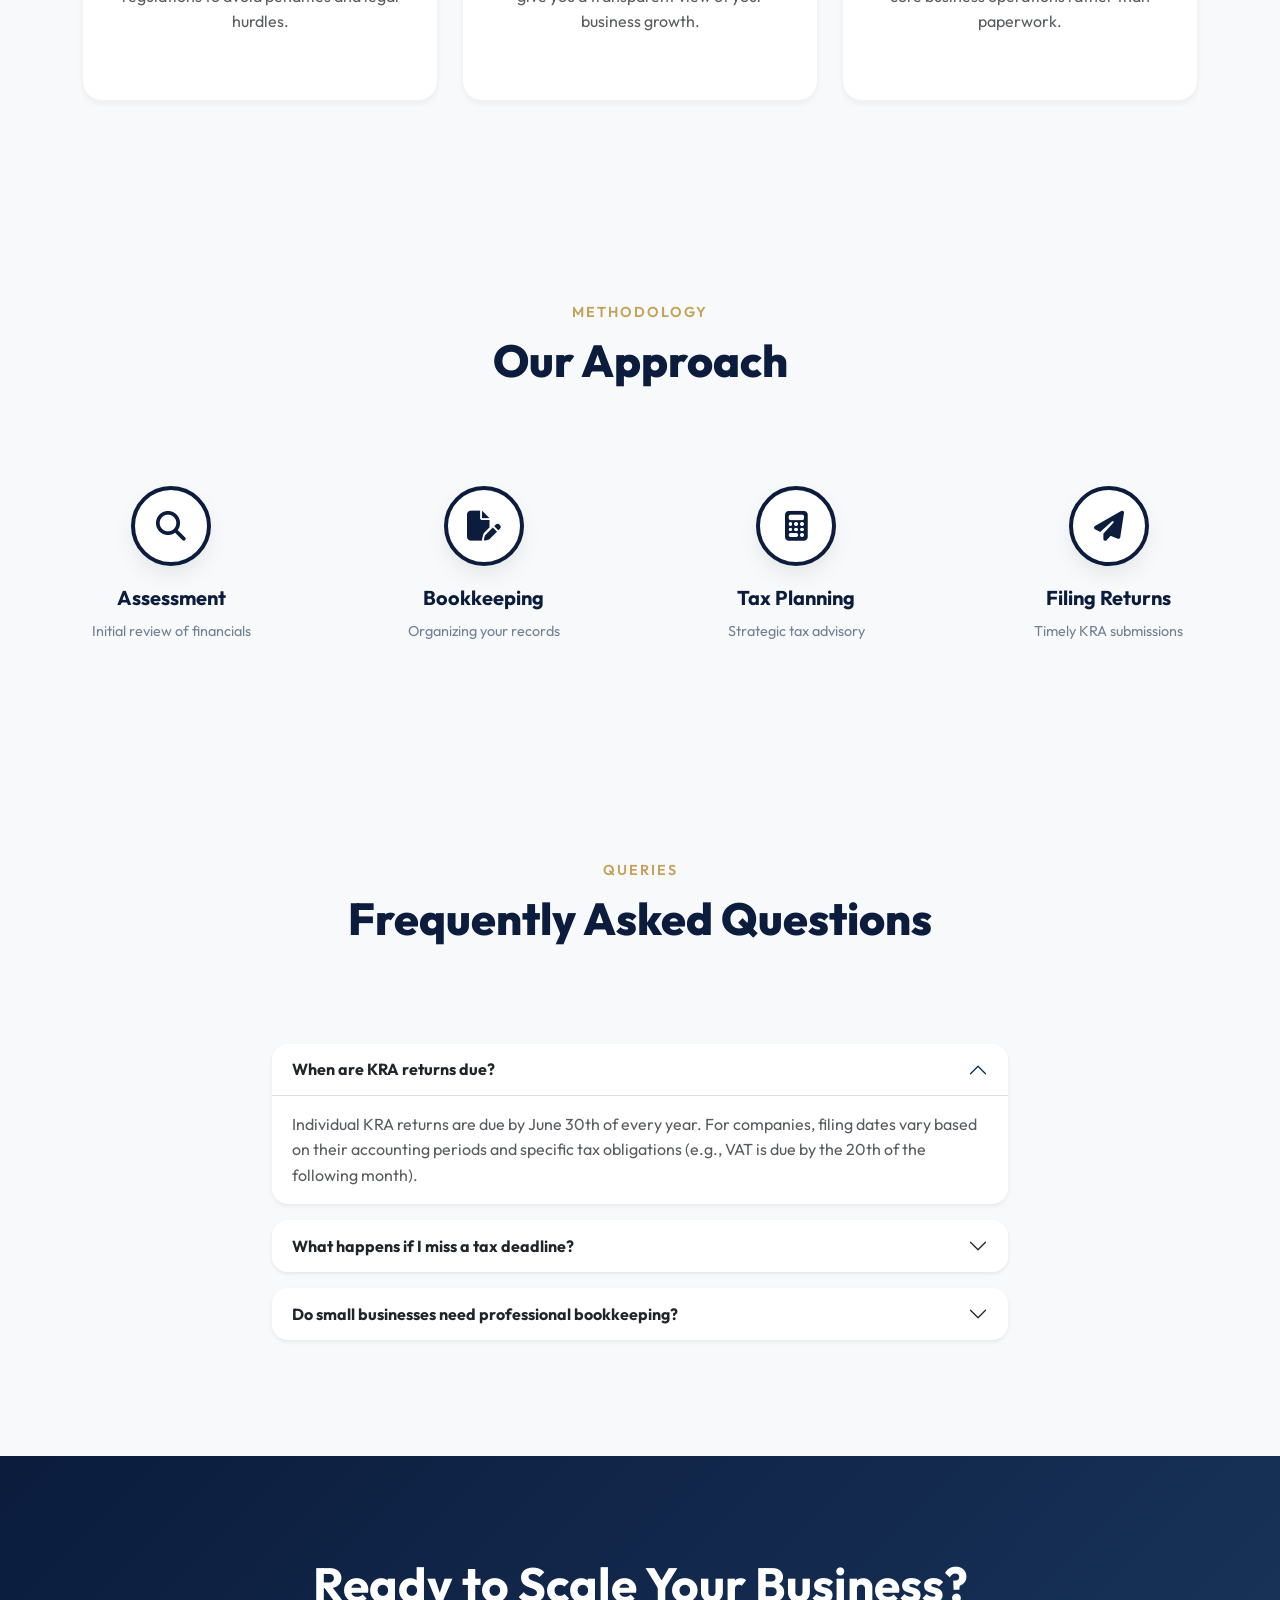
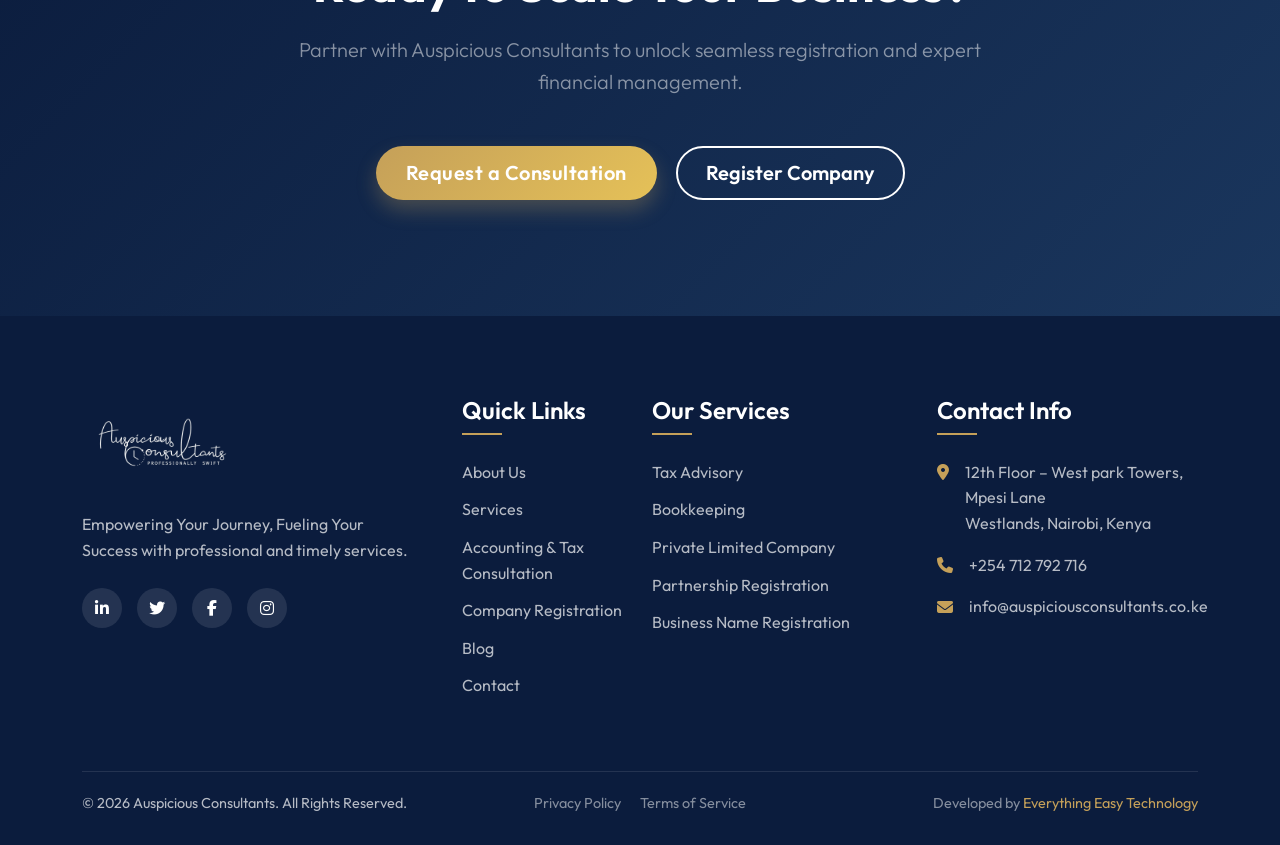
==== commit bb610096: "updated user form" ====
--- a/accounting-tax-consultation.html
+++ b/accounting-tax-consultation.html
@@ -1,223 +1,329 @@
-﻿<!DOCTYPE html>
+﻿<!doctype html>
 <html lang="en">
-
-<head>
-    <meta charset="UTF-8">
-    <meta name="viewport" content="width=device-width, initial-scale=1.0">
+  <head>
+    <meta charset="UTF-8" />
+    <meta name="viewport" content="width=device-width, initial-scale=1.0" />
     <title>Accounting & Tax Consultation | Auspicious Consultants</title>
-    <link href="https://fonts.googleapis.com/css2?family=Outfit:wght@300;400;500;600;700;800&display=swap"
-        rel="stylesheet">
-    <link href="https://cdn.jsdelivr.net/npm/bootstrap@5.3.0/dist/css/bootstrap.min.css" rel="stylesheet">
-    <link rel="stylesheet" href="https://cdnjs.cloudflare.com/ajax/libs/font-awesome/6.4.0/css/all.min.css">
-    <link href="https://unpkg.com/aos@2.3.1/dist/aos.css" rel="stylesheet">
-    <link rel="stylesheet" href="css/style.css">
-</head>
-
-<body>
-
+    <link
+      href="https://fonts.googleapis.com/css2?family=Outfit:wght@300;400;500;600;700;800&display=swap"
+      rel="stylesheet"
+    />
+    <link
+      href="https://cdn.jsdelivr.net/npm/bootstrap@5.3.0/dist/css/bootstrap.min.css"
+      rel="stylesheet"
+    />
+    <link
+      rel="stylesheet"
+      href="https://cdnjs.cloudflare.com/ajax/libs/font-awesome/6.4.0/css/all.min.css"
+    />
+    <link href="https://unpkg.com/aos@2.3.1/dist/aos.css" rel="stylesheet" />
+    <link rel="stylesheet" href="css/style.css" />
+  </head>
+
+  <body>
     <div id="nav-placeholder"></div>
 
     <!-- Page Header -->
     <section class="page-header">
-        <div class="container">
-            <h1 data-aos="fade-up">Accounting & Tax Consultation</h1>
-            <nav aria-label="breadcrumb" data-aos="fade-up" data-aos-delay="100">
-                <ol class="breadcrumb">
-                    <li class="breadcrumb-item"><a href="index.html">Home</a></li>
-                    <li class="breadcrumb-item active" aria-current="page">Accounting & Tax Consultation</li>
-                </ol>
-            </nav>
-        </div>
+      <div class="container">
+        <h1 data-aos="fade-up">Accounting & Tax Consultation</h1>
+        <nav aria-label="breadcrumb" data-aos="fade-up" data-aos-delay="100">
+          <ol class="breadcrumb">
+            <li class="breadcrumb-item"><a href="index.html">Home</a></li>
+            <li class="breadcrumb-item active" aria-current="page">
+              Accounting & Tax Consultation
+            </li>
+          </ol>
+        </nav>
+      </div>
     </section>
 
     <!-- Detailed Services -->
     <section class="section-padding">
-        <div class="container">
-            <div class="row align-items-center mb-5 pb-5 border-bottom" data-aos="fade-up">
-                <div class="col-lg-6">
-                    <img src="https://images.unsplash.com/photo-1573164713988-8665fc963095?auto=format&fit=crop&q=80&w=1000"
-                        class="img-fluid rounded-4 shadow" alt="International Recruitment">
-                </div>
-                <div class="col-lg-5 offset-lg-1 mt-4 mt-lg-0">
-                    <div class="service-icon"><i class="fa-solid fa-calculator"></i></div>
-                    <h3 class="mb-3 text-primary-theme">Accounting & Tax Consultation</h3>
-                    <p class="text-muted">Discover stress-free financial management with our expert Accounting and tax
-                        Consultation services. Let us handle the numbers while you focus on what you do best.</p>
-                    <ul class="list-unstyled mt-4">
-                        <li class="mb-2"><i class="fa-solid fa-check text-accent me-2"></i> Tax Advisory</li>
-                        <li class="mb-2"><i class="fa-solid fa-check text-accent me-2"></i> Registration with the Kenya
-                            Revenue Authority</li>
-                        <li class="mb-2"><i class="fa-solid fa-check text-accent me-2"></i> Bookkeeping</li>
-                        <li class="mb-2"><i class="fa-solid fa-check text-accent me-2"></i> Filling of KRA Returns</li>
-                    </ul>
-                </div>
-            </div>
-        </div>
+      <div class="container">
+        <div
+          class="row align-items-center mb-5 pb-5 border-bottom"
+          data-aos="fade-up"
+        >
+          <div class="col-lg-6">
+            <img
+              src="./images/Company.jpg"
+              class="img-fluid rounded-4 shadow"
+              alt="International Recruitment"
+            />
+          </div>
+          <div class="col-lg-5 offset-lg-1 mt-4 mt-lg-0">
+            <div class="service-icon">
+              <i class="fa-solid fa-calculator"></i>
+            </div>
+            <h3 class="mb-3 text-primary-theme">
+              Accounting & Tax Consultation
+            </h3>
+            <p class="text-muted">
+              Discover stress-free financial management with our expert
+              Accounting and tax Consultation services. Let us handle the
+              numbers while you focus on what you do best.
+            </p>
+            <ul class="list-unstyled mt-4">
+              <li class="mb-2">
+                <i class="fa-solid fa-check text-accent me-2"></i> Tax Advisory
+              </li>
+              <li class="mb-2">
+                <i class="fa-solid fa-check text-accent me-2"></i> Registration
+                with the Kenya Revenue Authority
+              </li>
+              <li class="mb-2">
+                <i class="fa-solid fa-check text-accent me-2"></i> Bookkeeping
+              </li>
+              <li class="mb-2">
+                <i class="fa-solid fa-check text-accent me-2"></i> Filling of
+                KRA Returns
+              </li>
+            </ul>
+          </div>
+        </div>
+      </div>
     </section>
 
     <!-- Why Outsource -->
     <section class="section-padding bg-light-gray">
-        <div class="container">
-            <div class="row text-center mb-5" data-aos="fade-up">
-                <div class="col-lg-8 mx-auto">
-                    <div class="section-title text-center">
-                        <span class="section-subtitle">Benefits</span>
-                        <h2>Why Outsource Your Accounting?</h2>
-                    </div>
-                </div>
-            </div>
-            <div class="row g-4">
-                <div class="col-lg-4 col-md-6" data-aos="fade-up" data-aos-delay="100">
-                    <div class="service-card text-center">
-                        <div class="service-icon mx-auto"><i class="fa-solid fa-scale-balanced"></i></div>
-                        <h4>Compliance Guaranteed</h4>
-                        <p class="text-muted">Stay strictly compliant with KRA regulations to avoid penalties and legal
-                            hurdles.</p>
-                    </div>
-                </div>
-                <div class="col-lg-4 col-md-6" data-aos="fade-up" data-aos-delay="200">
-                    <div class="service-card text-center">
-                        <div class="service-icon mx-auto"><i class="fa-solid fa-chart-line"></i></div>
-                        <h4>Financial Clarity</h4>
-                        <p class="text-muted">Receive clean and accurate books that give you a transparent view of your
-                            business growth.</p>
-                    </div>
-                </div>
-                <div class="col-lg-4 col-md-6" data-aos="fade-up" data-aos-delay="300">
-                    <div class="service-card text-center">
-                        <div class="service-icon mx-auto"><i class="fa-solid fa-business-time"></i></div>
-                        <h4>Time Savings</h4>
-                        <p class="text-muted">Free up your time so you can focus on core business operations rather than
-                            paperwork.</p>
-                    </div>
-                </div>
-            </div>
-        </div>
+      <div class="container">
+        <div class="row text-center mb-5" data-aos="fade-up">
+          <div class="col-lg-8 mx-auto">
+            <div class="section-title text-center">
+              <span class="section-subtitle">Benefits</span>
+              <h2>Why Outsource Your Accounting?</h2>
+            </div>
+          </div>
+        </div>
+        <div class="row g-4">
+          <div
+            class="col-lg-4 col-md-6"
+            data-aos="fade-up"
+            data-aos-delay="100"
+          >
+            <div class="service-card text-center">
+              <div class="service-icon mx-auto">
+                <i class="fa-solid fa-scale-balanced"></i>
+              </div>
+              <h4>Compliance Guaranteed</h4>
+              <p class="text-muted">
+                Stay strictly compliant with KRA regulations to avoid penalties
+                and legal hurdles.
+              </p>
+            </div>
+          </div>
+          <div
+            class="col-lg-4 col-md-6"
+            data-aos="fade-up"
+            data-aos-delay="200"
+          >
+            <div class="service-card text-center">
+              <div class="service-icon mx-auto">
+                <i class="fa-solid fa-chart-line"></i>
+              </div>
+              <h4>Financial Clarity</h4>
+              <p class="text-muted">
+                Receive clean and accurate books that give you a transparent
+                view of your business growth.
+              </p>
+            </div>
+          </div>
+          <div
+            class="col-lg-4 col-md-6"
+            data-aos="fade-up"
+            data-aos-delay="300"
+          >
+            <div class="service-card text-center">
+              <div class="service-icon mx-auto">
+                <i class="fa-solid fa-business-time"></i>
+              </div>
+              <h4>Time Savings</h4>
+              <p class="text-muted">
+                Free up your time so you can focus on core business operations
+                rather than paperwork.
+              </p>
+            </div>
+          </div>
+        </div>
+      </div>
     </section>
 
     <!-- Our Process Timeline -->
     <section class="section-padding">
-        <div class="container">
-            <div class="row text-center mb-5" data-aos="fade-up">
-                <div class="col-lg-8 mx-auto">
-                    <div class="section-title text-center">
-                        <span class="section-subtitle">Methodology</span>
-                        <h2>Our Approach</h2>
-                    </div>
-                </div>
-            </div>
-            <div class="timeline" data-aos="fade-up" data-aos-delay="200">
-                <div class="timeline-step">
-                    <div class="timeline-icon"><i class="fa-solid fa-magnifying-glass"></i></div>
-                    <div class="timeline-content">
-                        <h5>Assessment</h5>
-                        <p>Initial review of financials</p>
-                    </div>
-                </div>
-                <div class="timeline-step">
-                    <div class="timeline-icon"><i class="fa-solid fa-file-pen"></i></div>
-                    <div class="timeline-content">
-                        <h5>Bookkeeping</h5>
-                        <p>Organizing your records</p>
-                    </div>
-                </div>
-                <div class="timeline-step">
-                    <div class="timeline-icon"><i class="fa-solid fa-calculator"></i></div>
-                    <div class="timeline-content">
-                        <h5>Tax Planning</h5>
-                        <p>Strategic tax advisory</p>
-                    </div>
-                </div>
-                <div class="timeline-step">
-                    <div class="timeline-icon"><i class="fa-solid fa-paper-plane"></i></div>
-                    <div class="timeline-content">
-                        <h5>Filing Returns</h5>
-                        <p>Timely KRA submissions</p>
-                    </div>
-                </div>
-            </div>
-        </div>
+      <div class="container">
+        <div class="row text-center mb-5" data-aos="fade-up">
+          <div class="col-lg-8 mx-auto">
+            <div class="section-title text-center">
+              <span class="section-subtitle">Methodology</span>
+              <h2>Our Approach</h2>
+            </div>
+          </div>
+        </div>
+        <div class="timeline" data-aos="fade-up" data-aos-delay="200">
+          <div class="timeline-step">
+            <div class="timeline-icon">
+              <i class="fa-solid fa-magnifying-glass"></i>
+            </div>
+            <div class="timeline-content">
+              <h5>Assessment</h5>
+              <p>Initial review of financials</p>
+            </div>
+          </div>
+          <div class="timeline-step">
+            <div class="timeline-icon">
+              <i class="fa-solid fa-file-pen"></i>
+            </div>
+            <div class="timeline-content">
+              <h5>Bookkeeping</h5>
+              <p>Organizing your records</p>
+            </div>
+          </div>
+          <div class="timeline-step">
+            <div class="timeline-icon">
+              <i class="fa-solid fa-calculator"></i>
+            </div>
+            <div class="timeline-content">
+              <h5>Tax Planning</h5>
+              <p>Strategic tax advisory</p>
+            </div>
+          </div>
+          <div class="timeline-step">
+            <div class="timeline-icon">
+              <i class="fa-solid fa-paper-plane"></i>
+            </div>
+            <div class="timeline-content">
+              <h5>Filing Returns</h5>
+              <p>Timely KRA submissions</p>
+            </div>
+          </div>
+        </div>
+      </div>
     </section>
 
     <!-- FAQ Section -->
     <section class="section-padding bg-light-gray">
-        <div class="container">
-            <div class="row align-items-center mb-5" data-aos="fade-up">
-                <div class="col-lg-8 mx-auto text-center">
-                    <div class="section-title">
-                        <span class="section-subtitle">Queries</span>
-                        <h2>Frequently Asked Questions</h2>
-                    </div>
+      <div class="container">
+        <div class="row align-items-center mb-5" data-aos="fade-up">
+          <div class="col-lg-8 mx-auto text-center">
+            <div class="section-title">
+              <span class="section-subtitle">Queries</span>
+              <h2>Frequently Asked Questions</h2>
+            </div>
+          </div>
+        </div>
+        <div
+          class="row justify-content-center"
+          data-aos="fade-up"
+          data-aos-delay="100"
+        >
+          <div class="col-lg-8">
+            <div class="accordion" id="accountingFaq">
+              <div
+                class="accordion-item border-0 shadow-sm mb-3 rounded-4 overflow-hidden"
+              >
+                <h2 class="accordion-header">
+                  <button
+                    class="accordion-button bg-white text-dark fw-bold"
+                    type="button"
+                    data-bs-toggle="collapse"
+                    data-bs-target="#faq1"
+                  >
+                    When are KRA returns due?
+                  </button>
+                </h2>
+                <div
+                  id="faq1"
+                  class="accordion-collapse collapse show"
+                  data-bs-parent="#accountingFaq"
+                >
+                  <div class="accordion-body text-muted">
+                    Individual KRA returns are due by June 30th of every year.
+                    For companies, filing dates vary based on their accounting
+                    periods and specific tax obligations (e.g., VAT is due by
+                    the 20th of the following month).
+                  </div>
                 </div>
-            </div>
-            <div class="row justify-content-center" data-aos="fade-up" data-aos-delay="100">
-                <div class="col-lg-8">
-                    <div class="accordion" id="accountingFaq">
-                        <div class="accordion-item border-0 shadow-sm mb-3 rounded-4 overflow-hidden">
-                            <h2 class="accordion-header">
-                                <button class="accordion-button bg-white text-dark fw-bold" type="button"
-                                    data-bs-toggle="collapse" data-bs-target="#faq1">
-                                    When are KRA returns due?
-                                </button>
-                            </h2>
-                            <div id="faq1" class="accordion-collapse collapse show" data-bs-parent="#accountingFaq">
-                                <div class="accordion-body text-muted">
-                                    Individual KRA returns are due by June 30th of every year. For companies, filing
-                                    dates vary based on their accounting periods and specific tax obligations (e.g., VAT
-                                    is due by the 20th of the following month).
-                                </div>
-                            </div>
-                        </div>
-                        <div class="accordion-item border-0 shadow-sm mb-3 rounded-4 overflow-hidden">
-                            <h2 class="accordion-header">
-                                <button class="accordion-button collapsed bg-white text-dark fw-bold" type="button"
-                                    data-bs-toggle="collapse" data-bs-target="#faq2">
-                                    What happens if I miss a tax deadline?
-                                </button>
-                            </h2>
-                            <div id="faq2" class="accordion-collapse collapse" data-bs-parent="#accountingFaq">
-                                <div class="accordion-body text-muted">
-                                    Missing a tax deadline usually attracts penalties and interest from the Kenya
-                                    Revenue Authority. We help you stay compliant by reminding you of due dates and
-                                    filing on your behalf well in advance.
-                                </div>
-                            </div>
-                        </div>
-                        <div class="accordion-item border-0 shadow-sm mb-3 rounded-4 overflow-hidden">
-                            <h2 class="accordion-header">
-                                <button class="accordion-button collapsed bg-white text-dark fw-bold" type="button"
-                                    data-bs-toggle="collapse" data-bs-target="#faq3">
-                                    Do small businesses need professional bookkeeping?
-                                </button>
-                            </h2>
-                            <div id="faq3" class="accordion-collapse collapse" data-bs-parent="#accountingFaq">
-                                <div class="accordion-body text-muted">
-                                    Absolutely. Professional bookkeeping ensures that your business finances are tracked
-                                    accurately, which is essential for assessing business health, securing loans, and
-                                    filing accurate tax returns.
-                                </div>
-                            </div>
-                        </div>
-                    </div>
+              </div>
+              <div
+                class="accordion-item border-0 shadow-sm mb-3 rounded-4 overflow-hidden"
+              >
+                <h2 class="accordion-header">
+                  <button
+                    class="accordion-button collapsed bg-white text-dark fw-bold"
+                    type="button"
+                    data-bs-toggle="collapse"
+                    data-bs-target="#faq2"
+                  >
+                    What happens if I miss a tax deadline?
+                  </button>
+                </h2>
+                <div
+                  id="faq2"
+                  class="accordion-collapse collapse"
+                  data-bs-parent="#accountingFaq"
+                >
+                  <div class="accordion-body text-muted">
+                    Missing a tax deadline usually attracts penalties and
+                    interest from the Kenya Revenue Authority. We help you stay
+                    compliant by reminding you of due dates and filing on your
+                    behalf well in advance.
+                  </div>
                 </div>
-            </div>
-        </div>
+              </div>
+              <div
+                class="accordion-item border-0 shadow-sm mb-3 rounded-4 overflow-hidden"
+              >
+                <h2 class="accordion-header">
+                  <button
+                    class="accordion-button collapsed bg-white text-dark fw-bold"
+                    type="button"
+                    data-bs-toggle="collapse"
+                    data-bs-target="#faq3"
+                  >
+                    Do small businesses need professional bookkeeping?
+                  </button>
+                </h2>
+                <div
+                  id="faq3"
+                  class="accordion-collapse collapse"
+                  data-bs-parent="#accountingFaq"
+                >
+                  <div class="accordion-body text-muted">
+                    Absolutely. Professional bookkeeping ensures that your
+                    business finances are tracked accurately, which is essential
+                    for assessing business health, securing loans, and filing
+                    accurate tax returns.
+                  </div>
+                </div>
+              </div>
+            </div>
+          </div>
+        </div>
+      </div>
     </section>
 
     <!-- Call to Action -->
     <section class="cta-section">
-        <div class="container">
-            <div class="row justify-content-center">
-                <div class="col-lg-8 text-center cta-content" data-aos="zoom-in">
-                    <h2>Ready to Scale Your Business?</h2>
-                    <p class="lead mb-5 text-white-50">Partner with Auspicious Consultants to unlock seamless
-                        registration and expert financial management.</p>
-                    <a href="contact.html" class="btn btn-premium btn-lg me-3 mb-3">Request a Consultation</a>
-                    <a href="company-registration.html"
-                        class="btn btn-outline-premium text-white border-white btn-lg mb-3">Register Company</a>
-                </div>
-            </div>
-        </div>
+      <div class="container">
+        <div class="row justify-content-center">
+          <div class="col-lg-8 text-center cta-content" data-aos="zoom-in">
+            <h2>Ready to Scale Your Business?</h2>
+            <p class="lead mb-5 text-white-50">
+              Partner with Auspicious Consultants to unlock seamless
+              registration and expert financial management.
+            </p>
+            <a href="contact.html" class="btn btn-premium btn-lg me-3 mb-3"
+              >Request a Consultation</a
+            >
+            <a
+              href="company-registration.html"
+              class="btn btn-outline-premium text-white border-white btn-lg mb-3"
+              >Register Company</a
+            >
+          </div>
+        </div>
+      </div>
     </section>
 
     <div id="footer-placeholder"></div>
@@ -225,6 +331,5 @@
     <script src="https://cdn.jsdelivr.net/npm/bootstrap@5.3.0/dist/js/bootstrap.bundle.min.js"></script>
     <script src="https://unpkg.com/aos@2.3.1/dist/aos.js"></script>
     <script src="js/main.js"></script>
-</body>
-
+  </body>
 </html>
